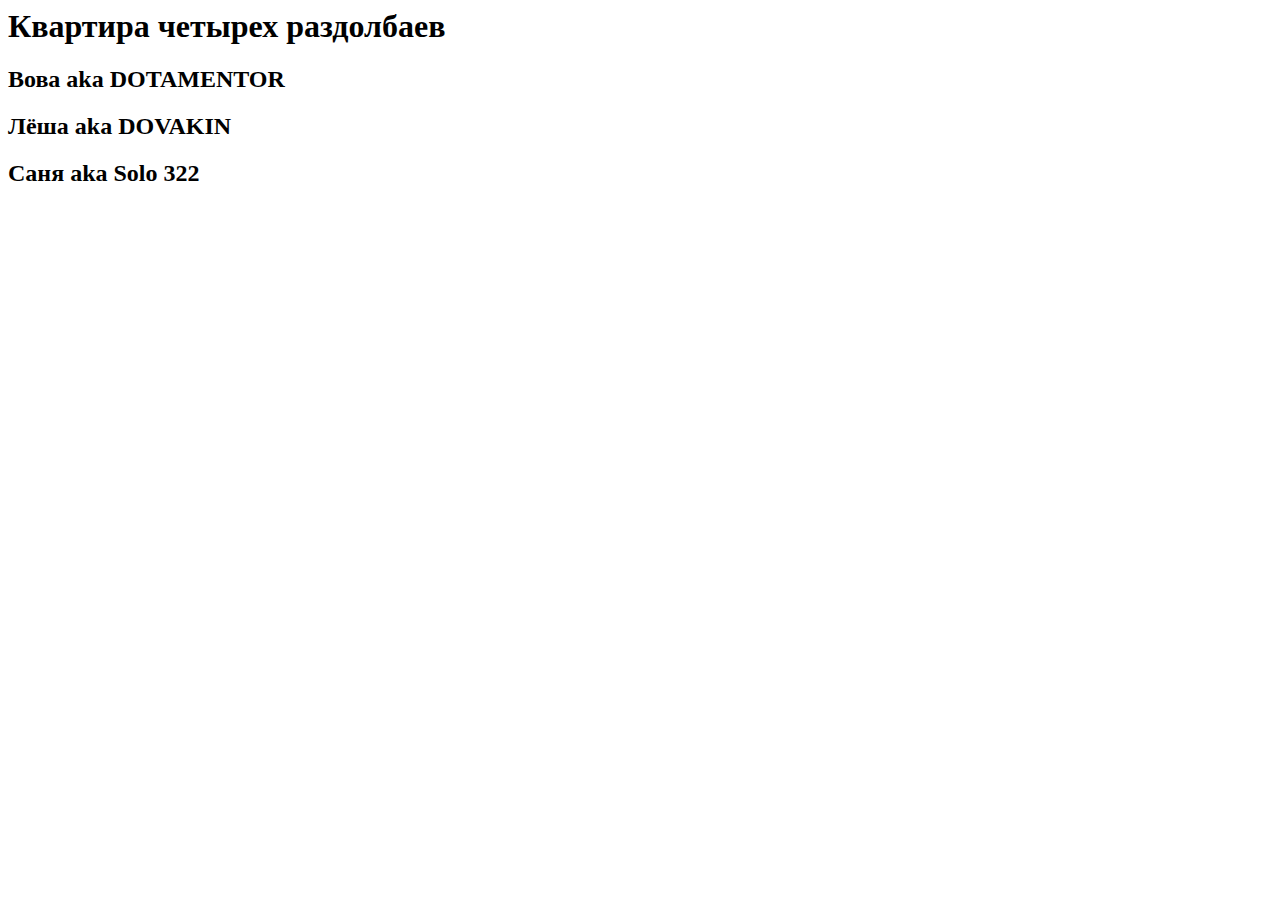
==== index.html @ a66ee006 "index.css" ====
<html>

	<head>
	<title>Квартира четырех раздолбаев</title>
		<link href="test.css" rel="stylesheet">
		<h1>Квартира четырех раздолбаев</h1>
	</head>
	
	<body>
		<div class="vhtml">
		<div class="vova">
				<h2>Вова aka DOTAMENTOR</h2> <!Заголовок вовы>
			</div>
			<a class="image" href="vova.html"> <!ссылка вовы>
			</a>
		</div>
		<div class="lhtml">
				<div class="lesha">
						<h2>Лёша aka DOVAKIN</h2>
					</div>
					<div>
			<a class="lph" href="lesha.html">
			</a>
			</div>
		</div>
		<div class="shtml">
				<div class="sanya">
						<h2>Саня aka Solo 322</h2>
					</div>
			<a class="sph" href="sanya.html">
				<img src="img\tU5GqhzdrNo.jpg" alt="">
			</a>
		</div>
	</body>
	
</html>
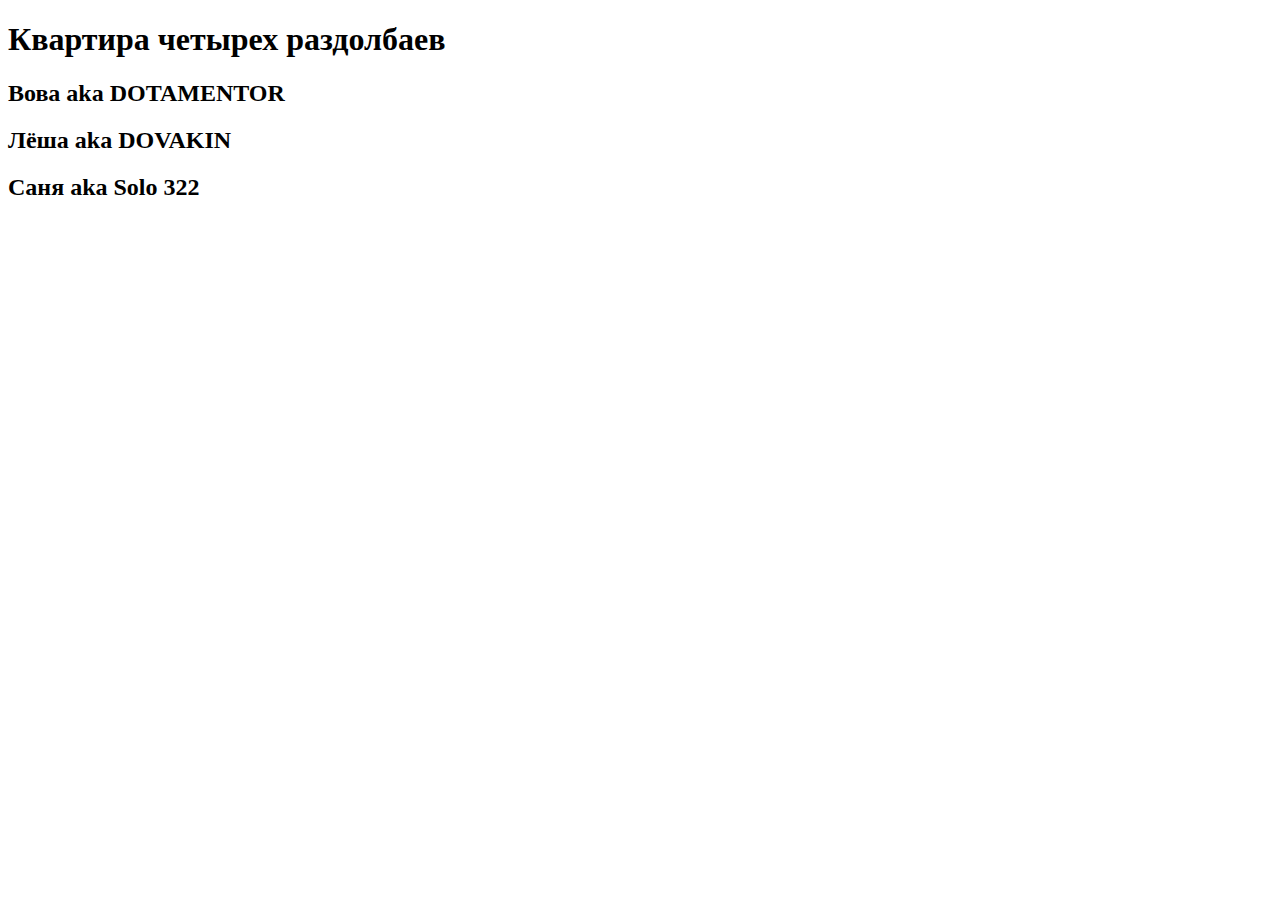
==== commit 7fb8d23b: "Rename Test.html to index.html" ====
--- a/index.html
+++ b/index.html
@@ -1,36 +1,37 @@
-<html>
-
-	<head>
-	<title>Квартира четырех раздолбаев</title>
-		<link href="test.css" rel="stylesheet">
-		<h1>Квартира четырех раздолбаев</h1>
-	</head>
-	
-	<body>
-		<div class="vhtml">
-		<div class="vova">
-				<h2>Вова aka DOTAMENTOR</h2> <!Заголовок вовы>
-			</div>
-			<a class="image" href="vova.html"> <!ссылка вовы>
-			</a>
-		</div>
-		<div class="lhtml">
-				<div class="lesha">
-						<h2>Лёша aka DOVAKIN</h2>
-					</div>
-					<div>
-			<a class="lph" href="lesha.html">
-			</a>
-			</div>
-		</div>
-		<div class="shtml">
-				<div class="sanya">
-						<h2>Саня aka Solo 322</h2>
-					</div>
-			<a class="sph" href="sanya.html">
-				<img src="img\tU5GqhzdrNo.jpg" alt="">
-			</a>
-		</div>
-	</body>
-	
-</html>
+<!DOCTYPE html>
+<html>
+
+	<head>
+	<title>Квартира четырех раздолбаев</title>
+		<link href="test.css" rel="stylesheet">
+		<h1>Квартира четырех раздолбаев</h1>
+	</head>
+	
+	<body>
+		<div class="vhtml">
+		<div class="vova">
+				<h2>Вова aka DOTAMENTOR</h2> <!Заголовок вовы>
+			</div>
+			<a class="image" href="vova.html"> <!ссылка вовы>
+			</a>
+		</div>
+		<div class="lhtml">
+				<div class="lesha">
+						<h2>Лёша aka DOVAKIN</h2>
+					</div>
+					<div>
+			<a class="lph" href="lesha.html">
+			</a>
+			</div>
+		</div>
+		<div class="shtml">
+				<div class="sanya">
+						<h2>Саня aka Solo 322</h2>
+					</div>
+			<a class="sph" href="sanya.html">
+				<img src="img\tU5GqhzdrNo.jpg" alt="">
+			</a>
+		</div>
+	</body>
+	
+</html>
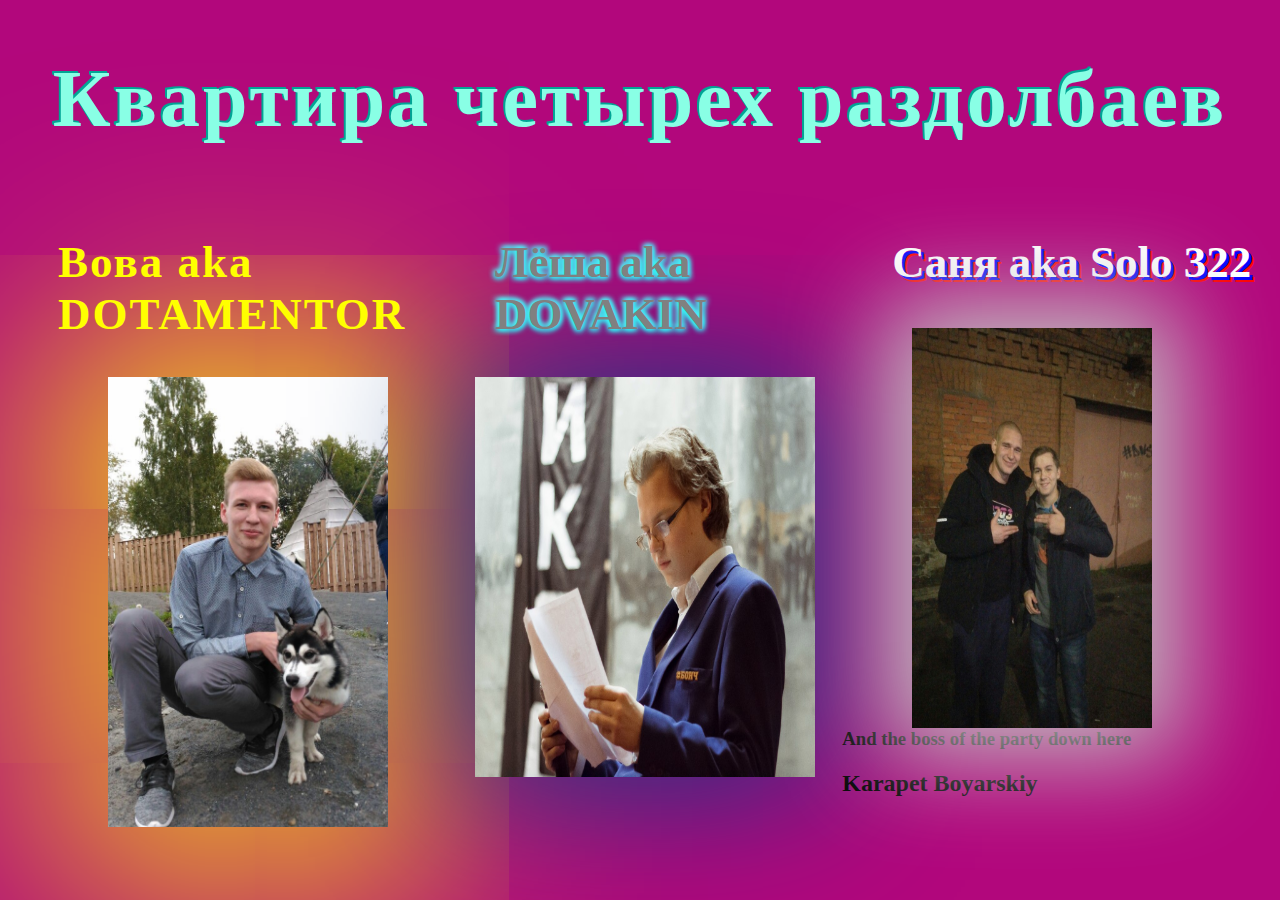
==== commit bb5c407f: "Update index.html" ====
--- a/index.html
+++ b/index.html
@@ -29,7 +29,16 @@
 						<h2>Саня aka Solo 322</h2>
 					</div>
 			<a class="sph" href="sanya.html">
-				<img src="img\tU5GqhzdrNo.jpg" alt="">
+			</a>
+		</div>
+		<div class="khtml">
+			<div class="boss">
+			<h3>And the boss of the party down here</h3>
+			</div>
+			<div class="karapet">
+				<h2>Karapet Boyarskiy</h2>
+			</div>
+			<a class="kph" href="karapet.html">
 			</a>
 		</div>
 	</body>
--- a/test.css
+++ b/test.css
@@ -0,0 +1,108 @@
+body
+{
+	background-color: #b2077c;
+}
+h1 /*Заголовок*/
+{
+	text-shadow: -1.5px -1.5px 0 #01a595, -2px -2px 0 #01a595;
+	font-family:Monotype Corsiva;
+	text-align:center;
+	color:#89ffe5;
+	font-size: 80px;
+	letter-spacing: 3px;
+}
+div.sanya /*Заголовок сани*/
+{
+	display:block;
+	float: left;
+	color:white;
+	margin-left:50px;
+	font-family:mistral;
+	font-size:30px;
+	text-shadow:3px 3px 0 blue, 5px 5px 0 red;
+}
+div.vova /*Заголовок вовы*/
+{
+	display:block;
+	font-family:mistral;
+	color: yellow;
+	font-size: 30px;
+	letter-spacing:2px;
+	position:relative;
+	left:50px;
+}
+div.lesha /*Заголовок Лёши*/
+{
+	margin-top:0px;
+	margin-left:70px;
+	font-size:30px;
+	font-family:mistral;
+	color: gray;
+	text-shadow: 2px 2px 5px #2eeef4, -2px -2px 5px #59f5f9, 2px -2px 5px #4bf8fc, -2px 2px 5px #21f9ff;
+}
+div.vhtml /*Весь блок вовы*/
+{
+	
+display:  block;
+float:  left;
+width: 33%;
+}
+div.shtml /*Весь блок сани*/
+{
+	display: block;
+	float: left;
+	width: 33%;
+}
+div.lhtml /*весь блок Леши*/
+{
+	display:block;
+	float: left;
+	width: 33%;
+}
+.lph /*фотка леши*/
+{
+	display: block;
+	margin-left:50px;
+	width: 340px;
+	height: 400px;
+	background:url("img/lesha.jpg") no-repeat;
+	background-size: 400px 400px;
+	box-shadow: 0 0 150px 10px #0e3b84;
+}
+.lph:hover
+{
+	background:url("img/leshagif.gif") no-repeat;
+	background-size:340px 400px;
+}
+a.sph    /*фотка сани*/
+{
+	display: block;
+	position:relative;
+	margin-top:130px;
+	margin-left:70px;
+	width: 240px;
+	height: 400px;
+	background:url("img/sanya.jpg") no-repeat;
+	background-size: 240px 400px;
+	box-shadow:0 0 100px 30px silver;
+}
+a.sph:hover
+{
+	background:url("img/sanyagif.gif") no-repeat;
+	background-size: 240px 400px;
+}
+.image /*фотка вовы*/
+{
+	display: block;
+	margin-left:100px;
+	width: 280px;
+	height: 450px;
+	background:url("img/vova.jpg") no-repeat;
+	background-size: 280px 500px;
+	box-shadow: 0 0 245px 50px yellow;
+}
+.image:hover 
+{
+	background:url("img/Vovagif.gif") no-repeat;
+	background-size: 280px 450px;
+}
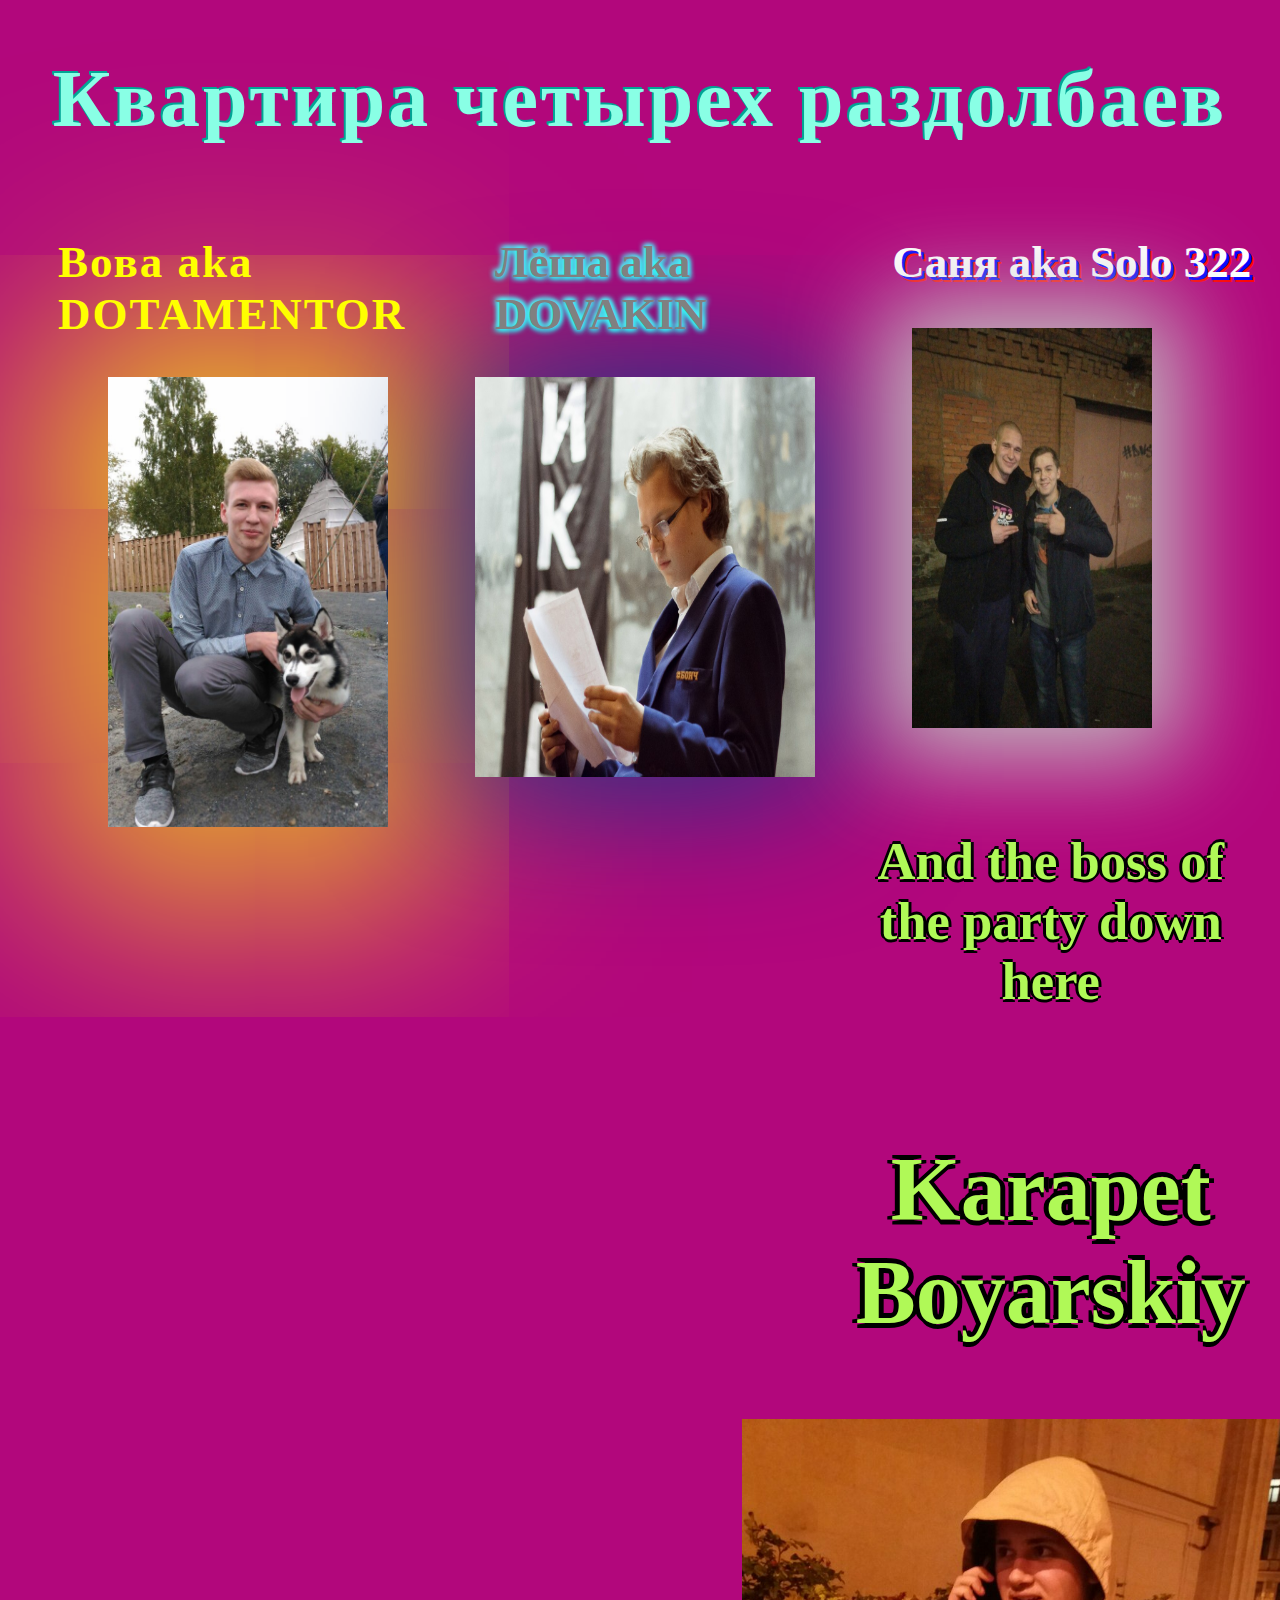
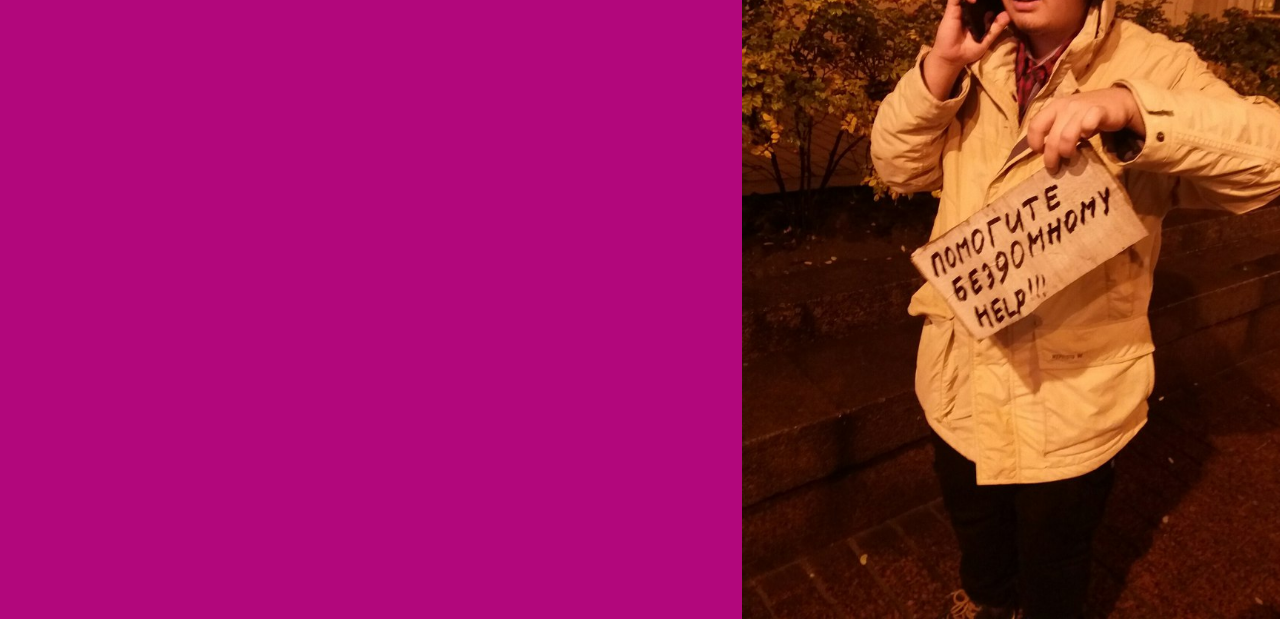
==== commit ceea5aac: "Add files via upload" ====
--- a/index.html
+++ b/index.html
@@ -1,6 +1,5 @@
 <!DOCTYPE html>
 <html>
-
 	<head>
 	<title>Квартира четырех раздолбаев</title>
 		<link href="test.css" rel="stylesheet">
@@ -43,4 +42,4 @@
 		</div>
 	</body>
 	
-</html>
+</html>--- a/test.css
+++ b/test.css
@@ -21,6 +21,26 @@
 	font-size:30px;
 	text-shadow:3px 3px 0 blue, 5px 5px 0 red;
 }
+div.karapet   /*заголовок карапета*/
+{
+	display:block;
+	font-family:century;
+	float:left;
+	color:#b0f957;
+	font-size:60px;
+	text-align:center;
+	text-shadow:5px 0 0 black, 0 5px 0 black, -5px 0 0 black, 0 -5px 0 black;
+}
+div.boss
+{
+	display:block;
+	text-align:center;
+	float:left;
+	margin-top:50px;
+	color:#b0f957;
+	font-size:45px;
+	text-shadow:3px 0 0 black, 0 3px 0 black, -3px 0 0 black, 0 -3px 0 black;
+}
 div.vova /*Заголовок вовы*/
 {
 	display:block;
@@ -39,6 +59,12 @@
 	font-family:mistral;
 	color: gray;
 	text-shadow: 2px 2px 5px #2eeef4, -2px -2px 5px #59f5f9, 2px -2px 5px #4bf8fc, -2px 2px 5px #21f9ff;
+}
+div.khtml     /*Весь блок карапета*/
+{
+	display:block;
+	width:33%;
+	float:left;
 }
 div.vhtml /*Весь блок вовы*/
 {
@@ -59,7 +85,7 @@
 	float: left;
 	width: 33%;
 }
-.lph /*фотка леши*/
+a.lph /*фотка леши*/
 {
 	display: block;
 	margin-left:50px;
@@ -69,10 +95,28 @@
 	background-size: 400px 400px;
 	box-shadow: 0 0 150px 10px #0e3b84;
 }
-.lph:hover
+a.lph:hover
 {
 	background:url("img/leshagif.gif") no-repeat;
-	background-size:340px 400px;
+	background-size:400px 400px;
+	transform-style: preserve-3d;
+    transition: all 1s ease-in-out;
+}
+a.kph /*фотка карапета*/
+{
+	display: block;
+	float:left;
+	margin-left:-100px;
+	width: 600px;
+	height: 800px;
+	background:url("img/karapet.jpg") no-repeat;
+	background-size: 600px 800px;
+}
+a.kph:hover
+{
+	background:url("img/karapetgif.gif") no-repeat;
+	background-size:600px 800px;
+	transform: rotate(-6deg);
 }
 a.sph    /*фотка сани*/
 {
@@ -90,6 +134,11 @@
 {
 	background:url("img/sanyagif.gif") no-repeat;
 	background-size: 240px 400px;
+    transition: 1s linear;
+	transform-style: preserve-3d;
+	transform: rotateY(180deg);
+	transform-style: preserve-3d;
+	transition: all 1s ease-in-out;
 }
 .image /*фотка вовы*/
 {
@@ -99,10 +148,12 @@
 	height: 450px;
 	background:url("img/vova.jpg") no-repeat;
 	background-size: 280px 500px;
-	box-shadow: 0 0 245px 50px yellow;
+	box-shadow: 0 0 245px 50px yellow;	
 }
 .image:hover 
 {
 	background:url("img/Vovagif.gif") no-repeat;
 	background-size: 280px 450px;
-}
+	transition:all 0.5s linear;
+	margin-left:50px;
+}